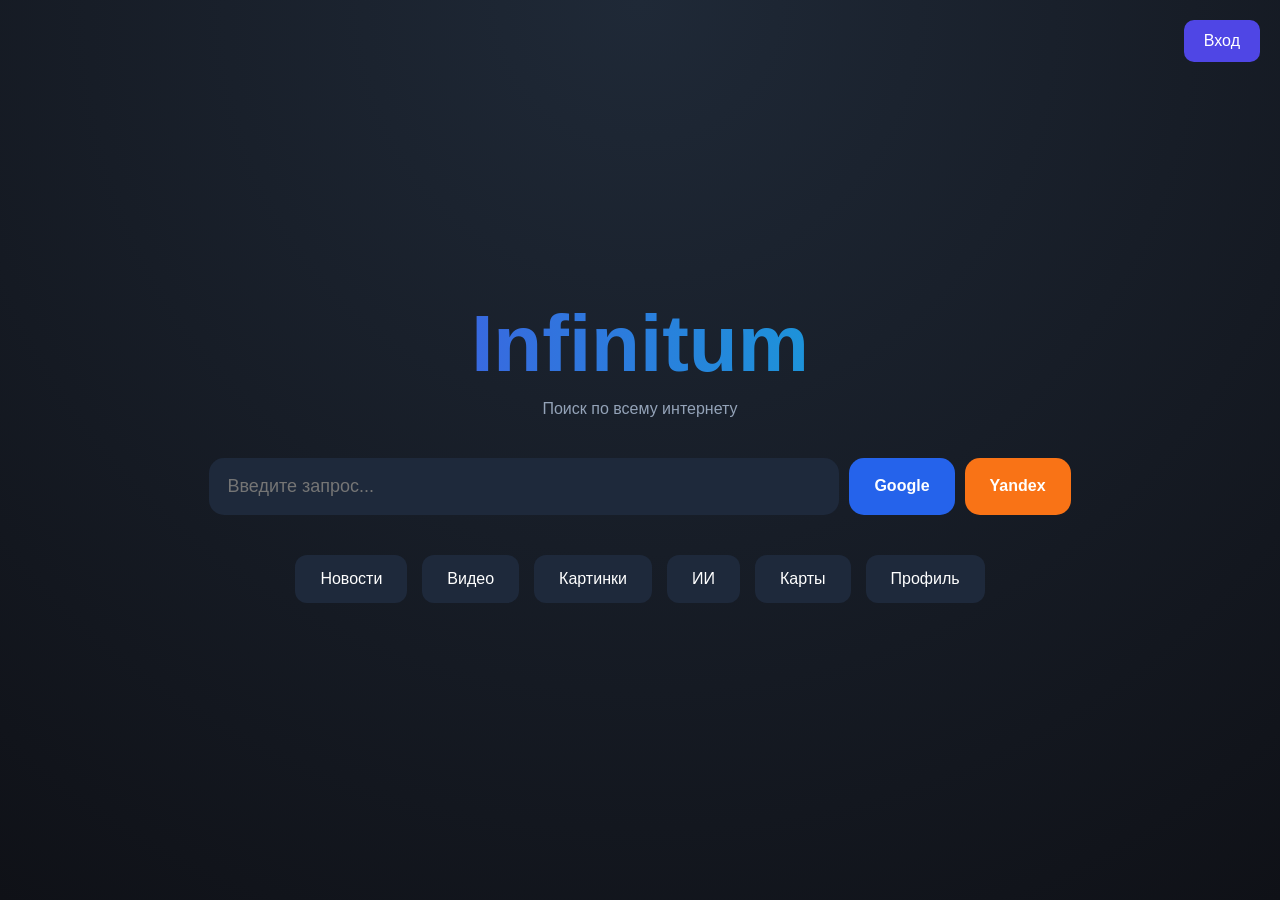
==== index.html @ f0fd007a "Create index.html" ====
<!DOCTYPE html>
<html lang="ru">
<head>
<meta charset="UTF-8">
<meta name="viewport" content="width=device-width,initial-scale=1.0">
<title>Infinitum</title>

<style>

*{
margin:0;
padding:0;
box-sizing:border-box;
font-family:Arial,sans-serif;
}

body{
background:#0f1117;
color:white;
height:100vh;
display:flex;
justify-content:center;
align-items:center;
overflow:hidden;
}

.bg{
position:fixed;
width:100%;
height:100%;
background:
radial-gradient(circle at top,#1f2937,#0f1117);
z-index:-1;
}

.container{
text-align:center;
width:90%;
max-width:900px;
}

.logo{
font-size:80px;
font-weight:bold;
background:linear-gradient(90deg,#4f46e5,#06b6d4);
-webkit-background-clip:text;
-webkit-text-fill-color:transparent;
margin-bottom:10px;
}

.subtitle{
color:#94a3b8;
margin-bottom:40px;
}

.search-box{
display:flex;
gap:10px;
justify-content:center;
flex-wrap:wrap;
}

.search-box input{
width:70%;
max-width:700px;
padding:18px;
border:none;
border-radius:15px;
background:#1e293b;
color:white;
font-size:18px;
}

.btn{
padding:18px 25px;
border:none;
border-radius:15px;
cursor:pointer;
font-size:16px;
font-weight:bold;
transition:.3s;
}

.google{
background:#2563eb;
color:white;
}

.yandex{
background:#f97316;
color:white;
}

.btn:hover{
transform:scale(1.05);
}

.menu{
margin-top:40px;
display:flex;
justify-content:center;
gap:15px;
flex-wrap:wrap;
}

.card{
background:#1e293b;
padding:15px 25px;
border-radius:12px;
cursor:pointer;
transition:.3s;
}

.card:hover{
transform:translateY(-5px);
}

.login-btn{
position:absolute;
top:20px;
right:20px;
background:#4f46e5;
padding:12px 20px;
border-radius:10px;
cursor:pointer;
}

</style>
</head>

<body>

<div class="bg"></div>

<div class="login-btn" onclick="location.href='login.html'">
Вход
</div>

<div class="container">

<div class="logo">Infinitum</div>

<div class="subtitle">
Поиск по всему интернету
</div>

<div class="search-box">

<input
id="query"
placeholder="Введите запрос..."
>

<button class="btn google"
onclick="googleSearch()">
Google
</button>

<button class="btn yandex"
onclick="yandexSearch()">
Yandex
</button>

</div>

<div class="menu">

<div class="card">
Новости
</div>

<div class="card">
Видео
</div>

<div class="card">
Картинки
</div>

<div class="card">
ИИ
</div>

<div class="card">
Карты
</div>

<div class="card">
Профиль
</div>

</div>

</div>

<script>

function googleSearch(){

let q =
document.getElementById("query").value;

window.open(
"https://www.google.com/search?q="+
encodeURIComponent(q)
);

}

function yandexSearch(){

let q =
document.getElementById("query").value;

window.open(
"https://yandex.ru/search/?text="+
encodeURIComponent(q)
);

}

</script>

</body>
</html>
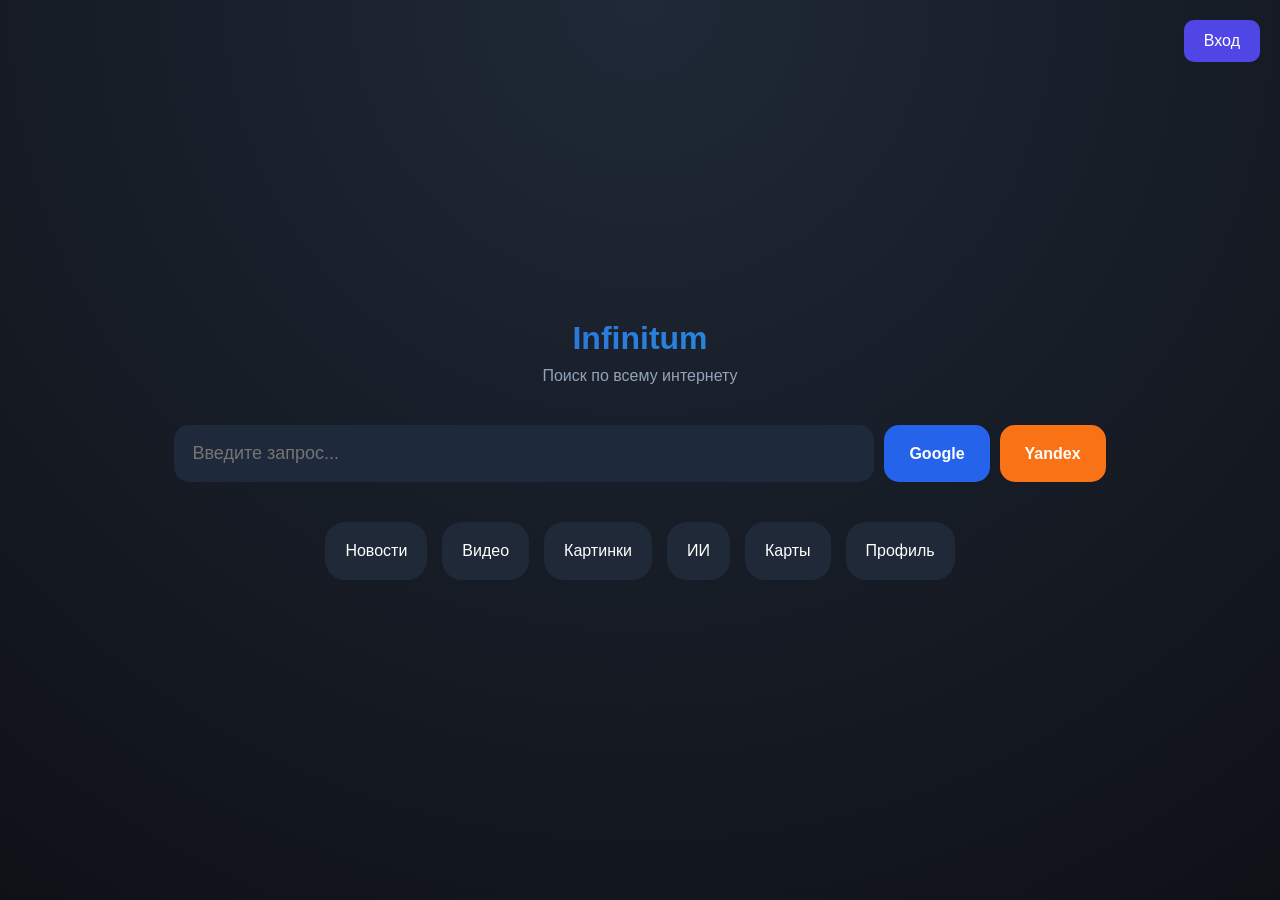
==== commit 3bd34392: "Add link to main.css stylesheet in index.html" ====
--- a/index.html
+++ b/index.html
@@ -221,5 +221,22 @@
 
 </script>
 
+
 </body>
+  <link rel="stylesheet" href="css/main.css">
+  <script>
+
+if("serviceWorker" in navigator){
+
+    navigator.serviceWorker
+    .register("sw.js")
+    .then(() => {
+
+        console.log("SW Loaded");
+
+    });
+
+}
+
+  </script>
 </html>
--- a/css/main.css
+++ b/css/main.css
@@ -0,0 +1,52 @@
+*{
+    margin:0;
+    padding:0;
+    box-sizing:border-box;
+}
+
+body{
+    background:#0f172a;
+    color:white;
+    font-family:Segoe UI,sans-serif;
+    min-height:100vh;
+}
+
+a{
+    text-decoration:none;
+    color:inherit;
+}
+
+button{
+    cursor:pointer;
+    transition:.2s;
+}
+
+button:hover{
+    transform:translateY(-2px);
+}
+
+.topbar{
+    height:70px;
+    display:flex;
+    align-items:center;
+    justify-content:space-between;
+    padding:0 20px;
+    background:#111827;
+}
+
+.logo{
+    font-size:32px;
+    font-weight:700;
+}
+
+.container{
+    max-width:1400px;
+    margin:auto;
+    padding:20px;
+}
+
+.card{
+    background:#1f2937;
+    border-radius:20px;
+    padding:20px;
+}
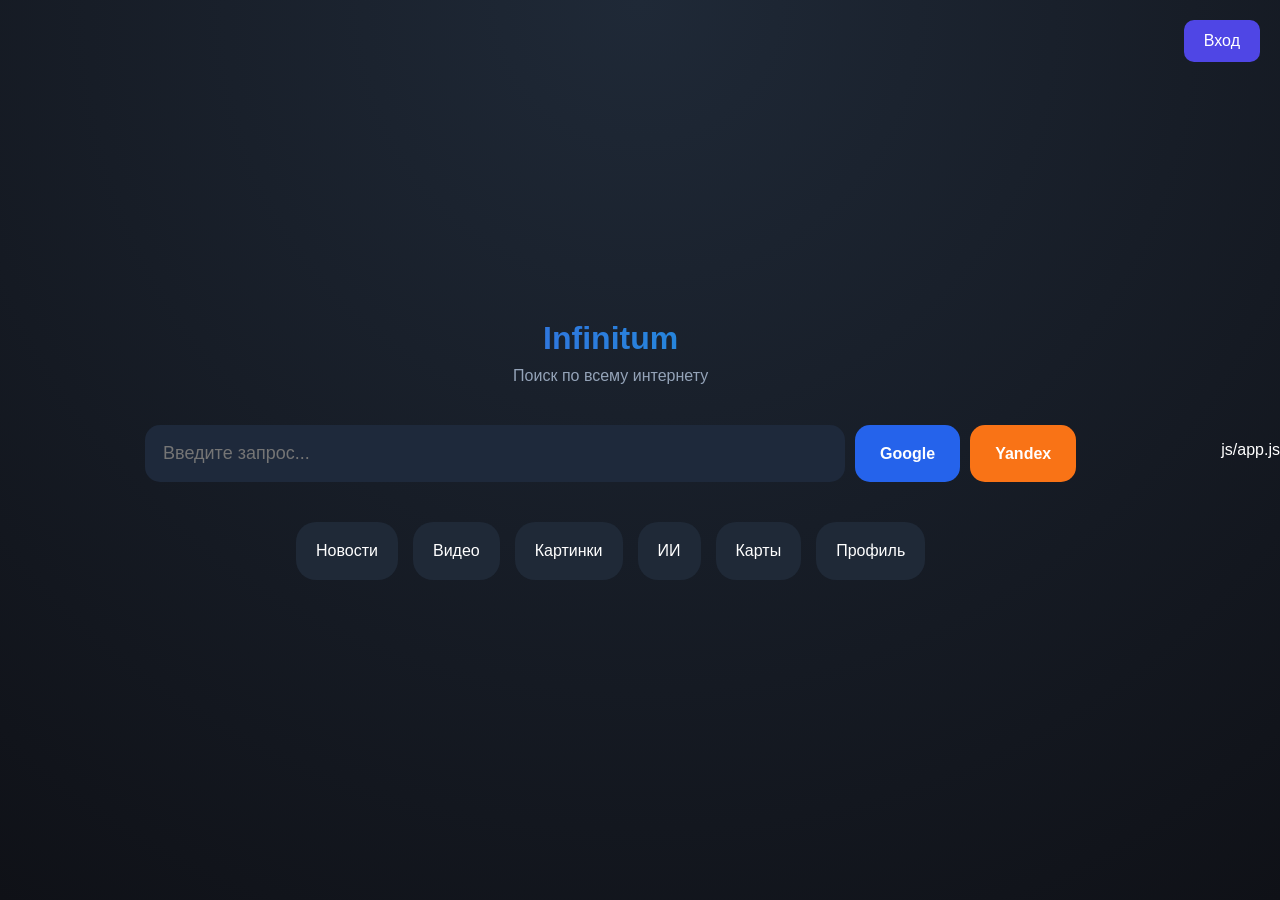
==== commit bc3ddd92: "Update index.html" ====
--- a/index.html
+++ b/index.html
@@ -224,6 +224,7 @@
 
 </body>
   <link rel="stylesheet" href="css/main.css">
+  js/app.js
   <script>
 
 if("serviceWorker" in navigator){
--- a/css/main.css
+++ b/css/main.css
@@ -50,3 +50,4 @@
     border-radius:20px;
     padding:20px;
 }
+js/app.js
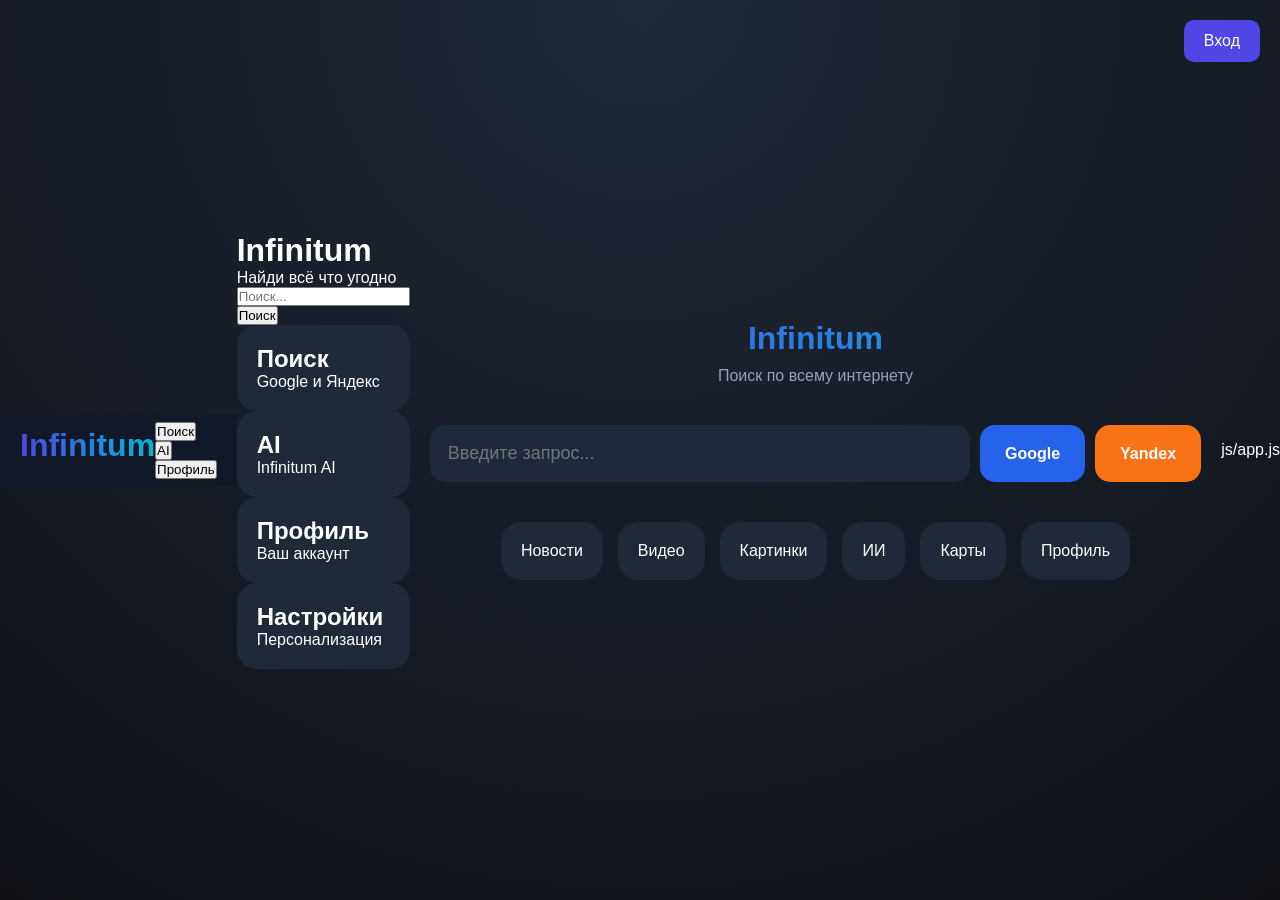
==== commit 590fff79: "Update index.html" ====
--- a/index.html
+++ b/index.html
@@ -129,6 +129,103 @@
 </head>
 
 <body>
+  <header class="topbar">
+
+<div class="logo">
+Infinitum
+</div>
+
+<nav>
+
+<button onclick="location.href='search.html'">
+Поиск
+</button>
+
+<button onclick="location.href='ai.html'">
+AI
+</button>
+
+<button onclick="location.href='profile.html'">
+Профиль
+</button>
+
+</nav>
+
+</header>
+
+<main class="home">
+
+<div class="hero">
+
+<h1>
+Infinitum
+</h1>
+
+<p>
+Найди всё что угодно
+</p>
+
+<div class="search-home">
+
+<input
+type="text"
+id="homeSearch"
+placeholder="Поиск...">
+
+<button onclick="goSearch()">
+Поиск
+</button>
+
+</div>
+
+</div>
+
+<div class="cards">
+
+<div class="card">
+<h2>Поиск</h2>
+<p>Google и Яндекс</p>
+</div>
+
+<div class="card">
+<h2>AI</h2>
+<p>Infinitum AI</p>
+</div>
+
+<div class="card">
+<h2>Профиль</h2>
+<p>Ваш аккаунт</p>
+</div>
+
+<div class="card">
+<h2>Настройки</h2>
+<p>Персонализация</p>
+</div>
+
+</div>
+
+</main>
+
+<script>
+
+function goSearch(){
+
+const q =
+document.getElementById(
+"homeSearch"
+).value;
+
+localStorage.setItem(
+"lastSearch",
+q
+);
+
+location.href =
+"search.html";
+
+}
+
+</script>
 
 <div class="bg"></div>
 
@@ -224,6 +321,7 @@
 
 </body>
   <link rel="stylesheet" href="css/main.css">
+  <link rel="stylesheet" href="css/main.css">
   js/app.js
   <script>
 
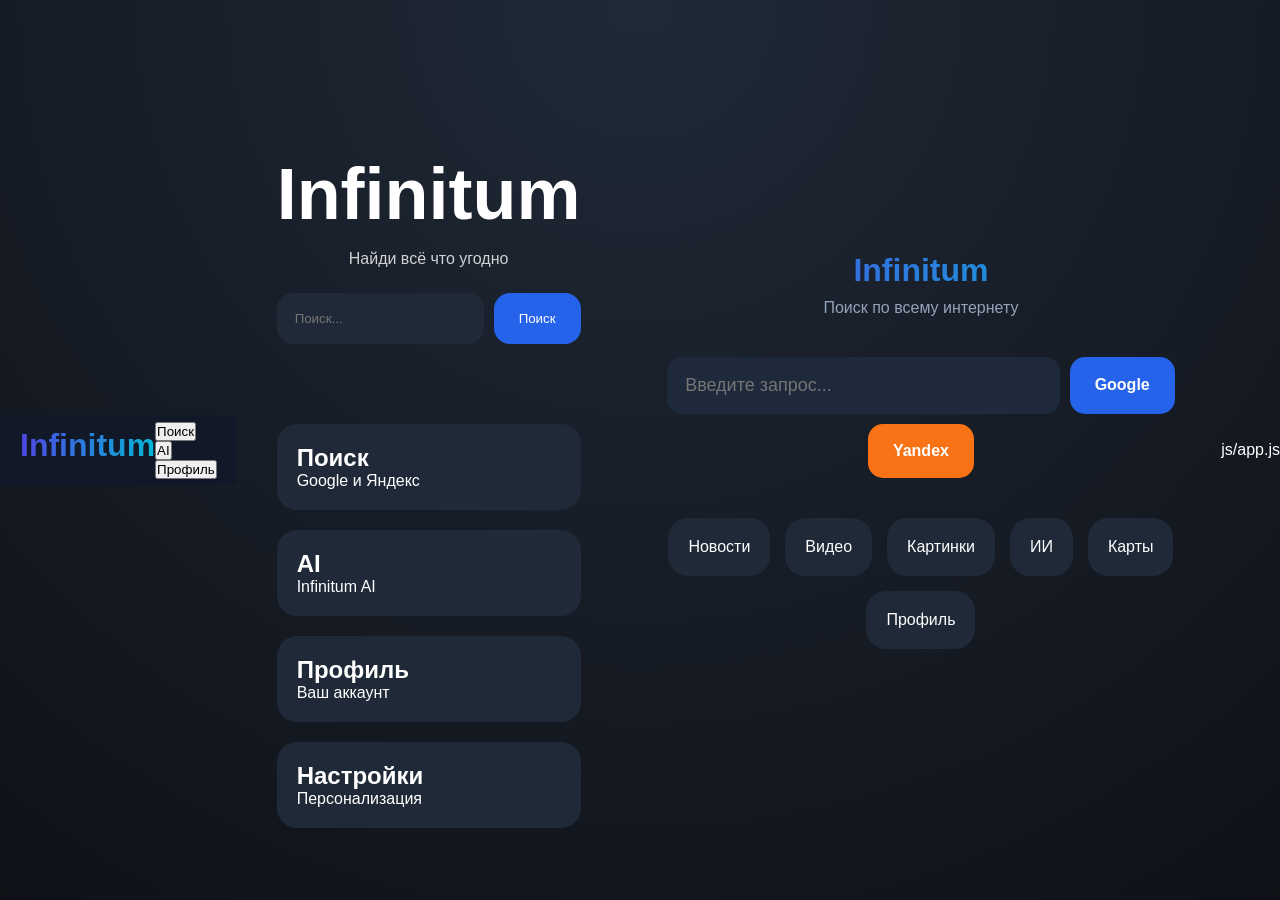
==== commit 33c00a50: "Update index.html" ====
--- a/index.html
+++ b/index.html
@@ -130,7 +130,41 @@
 
 <body>
   <header class="topbar">
-
+<script>
+
+function updateAuthButton(){
+
+    const user =
+    localStorage.getItem("username");
+
+    const auth =
+    document.getElementById("authButtons");
+
+    if(!auth) return;
+
+    if(user){
+
+        auth.innerHTML = `
+        <button onclick="location.href='profile.html'">
+            ${user}
+        </button>
+        `;
+
+    }else{
+
+        auth.innerHTML = `
+        <button onclick="location.href='login.html'">
+            Войти
+        </button>
+        `;
+
+    }
+
+}
+
+updateAuthButton();
+
+</script>
 <div class="logo">
 Infinitum
 </div>
@@ -229,10 +263,7 @@
 
 <div class="bg"></div>
 
-<div class="login-btn" onclick="location.href='login.html'">
-Вход
-</div>
-
+<div id="authButtons"></div>
 <div class="container">
 
 <div class="logo">Infinitum</div>
--- a/css/main.css
+++ b/css/main.css
@@ -50,4 +50,54 @@
     border-radius:20px;
     padding:20px;
 }
+.home{
+    padding:40px;
+}
+
+.hero{
+    text-align:center;
+    margin-top:80px;
+}
+
+.hero h1{
+    font-size:72px;
+    margin-bottom:15px;
+}
+
+.hero p{
+    opacity:.8;
+    margin-bottom:25px;
+}
+
+.search-home{
+    max-width:700px;
+    margin:auto;
+    display:flex;
+    gap:10px;
+}
+
+.search-home input{
+    flex:1;
+    padding:18px;
+    border:none;
+    border-radius:16px;
+    background:#1f2937;
+    color:white;
+}
+
+.search-home button{
+    padding:18px 25px;
+    border:none;
+    border-radius:16px;
+    background:#2563eb;
+    color:white;
+}
+
+.cards{
+    margin-top:80px;
+    display:grid;
+    grid-template-columns:
+    repeat(auto-fit,minmax(250px,1fr));
+    gap:20px;
+}
 js/app.js
--- a/css/main.css
+++ b/css/main.css
@@ -50,4 +50,54 @@
     border-radius:20px;
     padding:20px;
 }
+.home{
+    padding:40px;
+}
+
+.hero{
+    text-align:center;
+    margin-top:80px;
+}
+
+.hero h1{
+    font-size:72px;
+    margin-bottom:15px;
+}
+
+.hero p{
+    opacity:.8;
+    margin-bottom:25px;
+}
+
+.search-home{
+    max-width:700px;
+    margin:auto;
+    display:flex;
+    gap:10px;
+}
+
+.search-home input{
+    flex:1;
+    padding:18px;
+    border:none;
+    border-radius:16px;
+    background:#1f2937;
+    color:white;
+}
+
+.search-home button{
+    padding:18px 25px;
+    border:none;
+    border-radius:16px;
+    background:#2563eb;
+    color:white;
+}
+
+.cards{
+    margin-top:80px;
+    display:grid;
+    grid-template-columns:
+    repeat(auto-fit,minmax(250px,1fr));
+    gap:20px;
+}
 js/app.js
